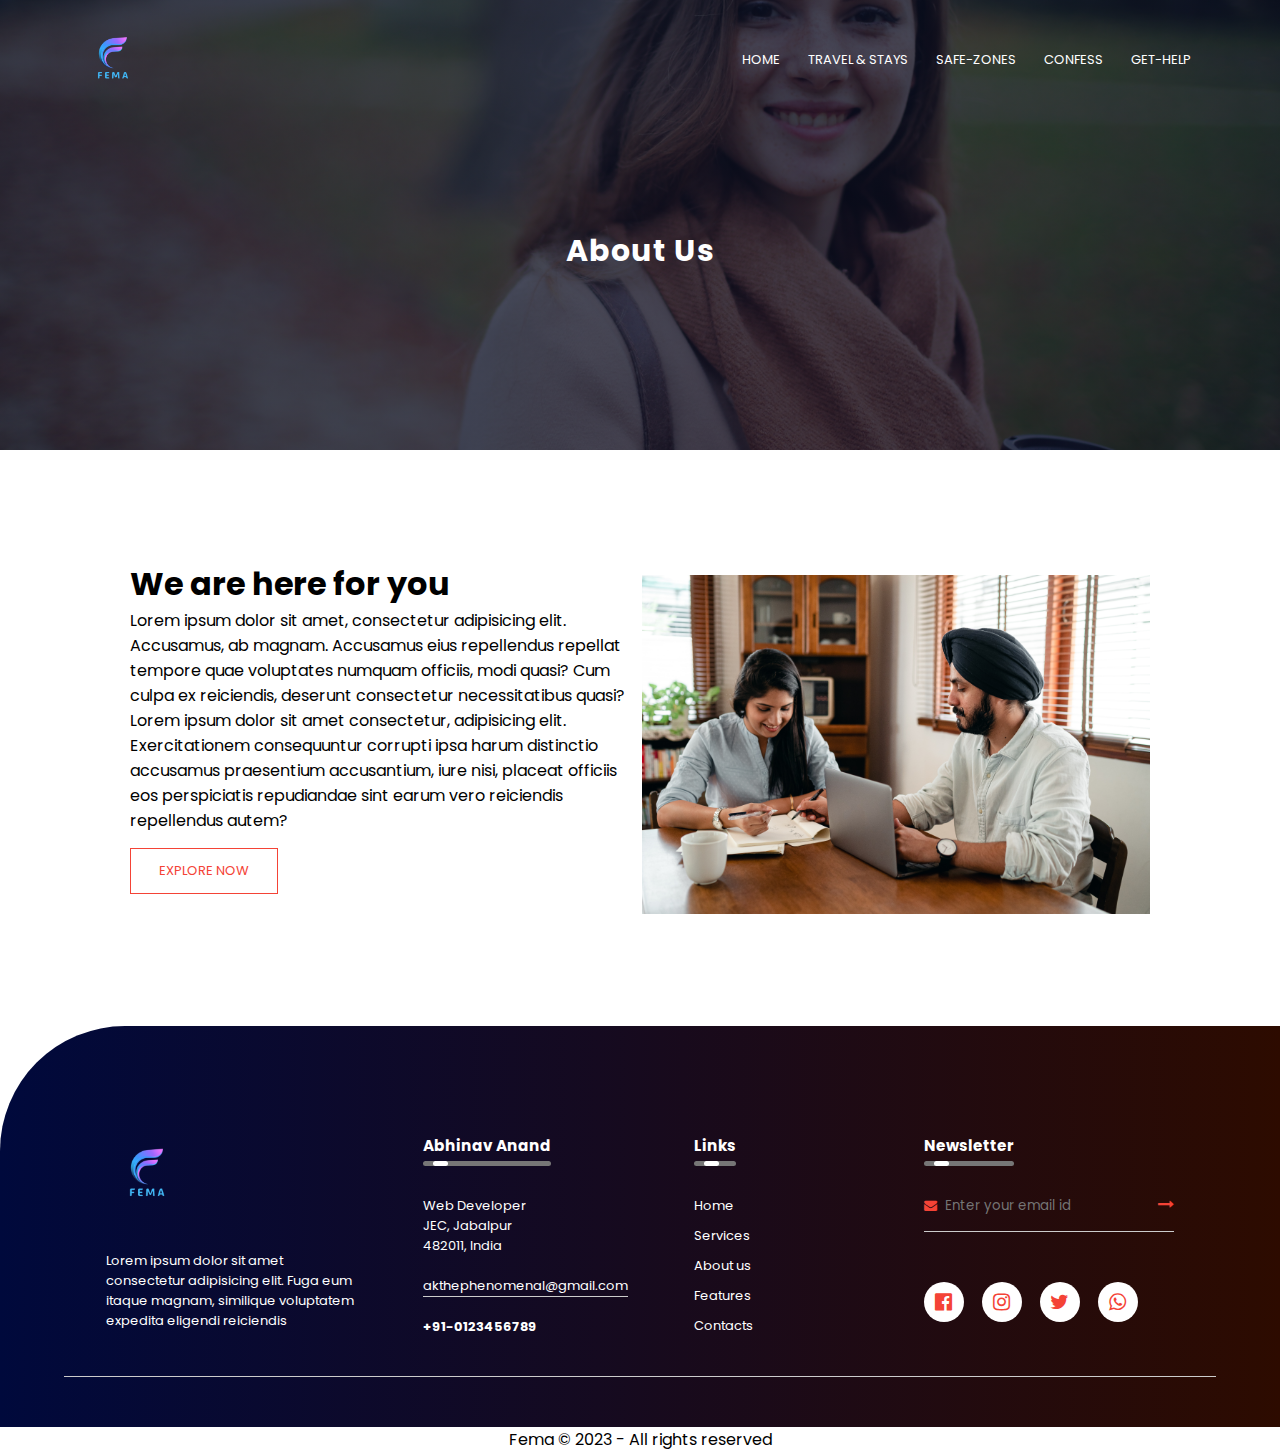
==== about.html @ bfee08e9 "Add files via upload" ====
<!DOCTYPE html>
<html lang="en">
  <head>
    <meta charset="UTF-8" />
    <meta http-equiv="X-UA-Compatible" content="IE=edge" />
    <meta name="viewport" content="width=device-width, initial-scale=1.0" />
    <title>FEMA</title>
    <link rel="stylesheet" href="style.css" />
    <link rel="preconnect" href="https://fonts.googleapis.com" />
    <link rel="preconnect" href="https://fonts.gstatic.com" crossorigin />
    <link
      href="https://fonts.googleapis.com/css2?family=Poppins:ital,wght@0,200;0,300;0,400;0,500;1,500&display=swap"
      rel="stylesheet"
    />
    <link
      rel="stylesheet"
      href="https://cdnjs.cloudflare.com/ajax/libs/font-awesome/4.7.0/css/font-awesome.min.css"
    />
  </head>
  <body>
    <!-- navsection -->
    <section class="sub-header">
      <nav>
        <a href="index.html"><img src="img/logofinal.png" /> </a>
        <div class="navlinks" id="navLinks">
          <i class="fa fa-times" onclick="hideMenu()"></i>
          <ul>
            <li><a href="/index.html">HOME</a></li>
            <li><a href="https://www.corporatetravelsafety.com/safety-tips/">TRAVEL & STAYS</a></li>
            <li><a href="/safeZone.html">SAFE-ZONES</a></li>
            <li><a href="https://righttobe.org/feel-support/">CONFESS</a></li>
            <li><a href="/Gethelp.html">GET-HELP</a></li>
            <!-- <li><a href="">OTHERS</a></li> -->
          </ul>
        </div>
        <i class="fa fa-bars" onclick="showMenu()"></i>
      </nav>

      <h1>About Us</h1>
    </section>

    <!-- ------ about us content ------- -->
    <section class="about-us">
      <div class="about-col">
        <h1>We are here for you</h1>
        <p>
          Lorem ipsum dolor sit amet, consectetur adipisicing elit. Accusamus,
          ab magnam. Accusamus eius repellendus repellat tempore quae voluptates
          numquam officiis, modi quasi? Cum culpa ex reiciendis, deserunt
          consectetur necessitatibus quasi? Lorem ipsum dolor sit amet
          consectetur, adipisicing elit. Exercitationem consequuntur corrupti
          ipsa harum distinctio accusamus praesentium accusantium, iure nisi,
          placeat officiis eos perspiciatis repudiandae sint earum vero
          reiciendis repellendus autem?
        </p>
        <a href="" class="home-link red-btn">EXPLORE NOW</a>
      </div>
      <div class="about-col">
        <img src="img/abo-us.jpg" alt="" />
      </div>
    </section>

    <!-- -------javascript for toggle menu in phones----->
    <script>
      var navlinks = document.getElementById("navLinks");
      function showMenu() {
        navlinks.style.right = "0";
      }
      function hideMenu() {
        navlinks.style.right = "-200px";
      }
    </script>

    <!-- --------- footer ---------  -->
    <footer>
      <div class="foot">
        <div class="col">
          <img src="img/logofinal.png" class="logo" />
          <p>
            Lorem ipsum dolor sit amet consectetur adipisicing elit. Fuga eum
            itaque magnam, similique voluptatem expedita eligendi reiciendis
          </p>
        </div>

        <div class="col">
          <h3>
            Abhinav Anand
            <div class="underline"><span></span></div>
          </h3>
          <p>Web Developer</p>
          <p>JEC, Jabalpur</p>
          <p>482011, India</p>
          <p class="email-ID">akthephenomenal@gmail.com</p>
          <h4>+91-0123456789</h4>
        </div>
        <div class="col">
          <h3>
            Links
            <div class="underline"><span></span></div>
          </h3>
          <ul>
            <li><a href="">Home</a></li>
            <li><a href="/Gethelp.html">Services</a></li>
            <li><a href="/about.html">About us</a></li>
            <li><a href="">Features</a></li>
            <li><a href="/Contact.html">Contacts</a></li>
          </ul>
        </div>
        <div class="col">
          <h3>
            Newsletter
            <div class="underline"><span></span></div>
          </h3>
          <form action="">
            <i class="fa fa-envelope"></i>
            <input type="email" placeholder="Enter your email id" required />
            <button class="submit">
              <i class="fa fa-long-arrow-right"></i>
            </button>
          </form>
          <div class="icons">
            <i class="fa fa-facebook-official"></i>
            <i class="fa fa-instagram"></i>
            <i class="fa fa-twitter"></i>
            <i class="fa fa-whatsapp"></i>
          </div>
        </div>
      </div>
      <hr />
    </footer>
    <p class="copyright">Fema © 2023 - All rights reserved</p>
  </body>
</html>
---- style.css ----
* {
    margin: 0;
    padding: 0;
    font-family: 'Poppins', sans-serif;
}

/* background image of home page */
.header{
    min-height: 100vh;
    width: 100%;
    background-image: linear-gradient(rgb(4,9,30,0.7),rgb(4,9,30,0.7)),url("img/justcheck.jpg");
    background-position: center;
    background-size: cover;
    position: relative;
}

/* navigation */
nav{
    display: flex;
    justify-content: space-between;
    padding: 2% 6%;
    align-items: center;
}

nav img{
    width: 70px;
}

.navlinks{
    flex:1;
    text-align: right;
}

.navlinks ul li{
    list-style: none;
    position: relative;
    display: inline-block;
    padding: 8px 12px;
}

.navlinks ul li a{
    text-decoration: none;
    color: #fff;
    font-size: 13px;
}

/* navbar hover effect */
.navlinks ul li a::after{
    content: '';
    width:0%;
    height: 2px;
    display: block;
    margin: auto;
    transition: 0.5s;
    background:#f44336;
}

.navlinks ul li a:hover::after{
    width:100%;
}

/* home page section */
.home{
    width: 90%;
    position: absolute;
    top: 50%;
    left: 50%;
    text-align: center;
    color: #fff;
    transform: translate(-50%,-50%);
}

.home h1{
    font-size: 100px;
    cursor: pointer;
    transition: 0.5s;
}

.home h1:hover{
    -webkit-text-stroke: 0.01px #f44336;
    color: transparent;
}

.home p{
    padding:4px 0px 35px;

}

.home-link{
    border: 1px solid #fff;
    padding: 12px 28px;
    text-decoration: none;
    color: #fff;
    background: transparent;
    font-size: 13px;
    position: relative;
    cursor: pointer;
    transition: 0.2s;
    border-radius: px;
    display: inline-block;
}

.home-link:hover{
    color: #fff;
    background:  #f44336;
    box-shadow: 0 0 8px #f44336,  0 0 2px #f44336, 0 0 2px #f44336;
    /* transition-delay: 0.2s; */
    /* border: 1px solid #f44336; */
}

.home-link span{
    position: absolute;
    display: block;
}


/* .home-link:hover{
    border: 1px solid #f44336;
    background-color:#f44336;
} */

nav .fa{
    display: none;
}

@media(max-width: 700px){
    .home h1{
        font-size: 27px;
    }

    .home p{
        font-size: 10px;
    }

    .navlinks ul li{
        display: block;
    }
    .navlinks{
        position: fixed;
        text-align: left;       /*block ka left*/
        top:0;
        right:-200px;
        height:100vh;
        width:200px;
        background-color: #f44336;
        z-index: 2;         /*otherwise header section will not be hidden while opening*/
        transition: 1s;
    }

    nav .fa{
        display: block;
        color:#fff;
        font-size:27px;
        margin:10px;
    }
    .navlinks ul{
        padding: 30px;
    }
}


/* ------ Combating abuse ------- */
.combat{
    margin: auto;
    text-align: center;
    padding-top: 67px;
    width: 80%;
}

.combat h1{
    font-size: 35px;
    font-weight: 600;
}

.combat p{
    color: #777;
    line-height: 22px;
    padding: 10px;
    font-size: 14px;
    font-weight: 400px;
    margin-bottom: 35px;
}

.combrow{
    margin-top:5px;
    display: flex;
    justify-content: space-between;
}

.combat-col{
    flex-basis: 31%;
    background: #fff3f3;
    border-radius: 10px;
    margin-bottom: 5%;
    padding: 20px 12px;
    box-sizing: border-box;
    transition: 0.7s;
    box-shadow: 8px 6px 20px rgba(6, 6, 6, 0.4);
    position: relative;
    overflow: hidden;
}   



.combat h3{
   text-align: center;
   font-weight: 600;
   margin: 10px 0;
}

.combat-col:hover{
    box-shadow: 0 0 6px 0px rgba(0, 0, 0, 0.4);
}

.combat-col a{
    text-decoration: none;
    color: black;
    font-weight: 400;

}

.combat-col a::after{
    content: '';
    width:0%;
    height: 2px;
    display: block;
    margin: auto;
    transition: 0.5s;
    background:#A28089;
}

.combat-col a:hover::after{
    width:15%;
}


@media(max-width: 700px){
    .combrow{
        flex-direction: column;
    }
}

/* -------support services--------  */

.support{
    margin: auto;
    text-align: center;
    padding-top: 40px;
    width: 80%;
    height: 100%;
}

.support h1{
    font-size: 35px;
    font-weight: 600;
}

.support p{
    color: #777;
    line-height: 22px;
    padding: 10px;
    font-size: 14px;
    font-weight: 400px;
    margin-bottom: 35px;
}

.supp-row{
    border: none;
    display: flex;
    justify-content: space-between;
}

.gethelp{
    flex-basis: 32%;
    /* border: none; */
    margin-bottom: 20px;
    border-radius: 20px;
    position: relative;
    overflow: hidden;
}

.gethelp img{
    width:100%;
    /* display: block; */
}

.layer{
    background: transparent;
    top: 0;
    left: 0;
    position: absolute;
    height: 98.6%;
    width:100%;
    transition: 0.5s;
    cursor: pointer;
}

.layer:hover{
    background: #ff060282;
}

.layer h3{
    color: #fff;
    width:100%;
    font-weight: 500;
    font-size: 26px;
    bottom:0;
    left: 50%;
    transform: translateX(-50%);
    position: absolute;
    opacity: 0;
    transition: 0.5s;
}

.layer:hover h3{
    opacity: 2;
    bottom: 49%;
}

@media(max-width: 700px){
    .supp-row{
        flex-direction: column;
    }
}

/* --------- safe zones ----------  */
.sfzones{
    text-align: center;
    margin: auto;
    padding-top: 100px;
    width: 80%;
    height: 100%;
}

.sfzones h1{
    font-size: 35px;
    font-weight: 600;
}

.sfzones p{
    color: #777;
    line-height: 22px;
    padding: 10px;
    font-size: 14px;
    font-weight: 400px;
    margin-bottom: 20px;
}

.zonerow{
    display: flex;
    justify-content: space-between;
}

.zonerow img{
    width: 100%;
    border-radius: 20px;
    /* display: block; */
}

.zones{
    flex-basis: 32%;
    margin-bottom: 20px;
    border-radius: 20px;
    position: relative;
    overflow: hidden;
}

.zones p{
    padding: 0;
}

.zones h3{
    margin-top: 10px;
    margin-bottom: 15px;
}

.zones a{
    text-decoration: none;
    color: black;
    font-weight: 500;

}

.zones a::after{
    content: '';
    width:0%;
    height: 2px;
    display: block;
    margin: auto;
    transition: 0.5s;
    background:#f44336;
}

.zones a:hover::after{
    width:10%;
}

@media(max-width: 700px){
    .zonerow{
        flex-direction: column;
    }
}

/* ----------- tesstimonials -----------  */
.users{
    width: 80%;
    margin: auto;
    padding-top: 100px;
    text-align: center;
}

.users h1{
    font-size: 35px;
    font-weight: 600;
}

.users p{
    color: #777;
    line-height: 22px;
    padding: 10px;
    font-size: 14px;
    font-weight: 400px;
    margin-bottom: 20px;
}

.row{
    border-radius: 20px;
    margin-bottom: 5%;
    text-align: left;
    padding: 15px;
    cursor: pointer;
    background: #fff3f3;
}

.testim img{
    height: 50px;
    margin-left: 5px;
    margin-right: 30px;
    border-radius: 50px;
}

.row .fa{
    color: #f44336;
}

.cta{
    margin: auto;
    width: 80%;
    height: 276px;
    background-image: linear-gradient(rgba(0,0,0,0.7),rgba(0,0,0,0.7)),url("img/cta.jpg");
    background-position: center;
    background-size:cover;
    text-align: center;
    border-radius: 10px;
    margin-bottom: 20px;
}

.cta h1{
    color:#fff;
    margin-bottom: 10px;
    padding: 62px 0px;
}

/* ------footer-----  */
footer{
    width: 100%;
    bottom: 0;
    background: linear-gradient(to right, #00093c, #2d0b00);
    color:#fff;
    padding: 100px 0 30px;
    border-top-left-radius: 125px;
    font-size: 13px;
    line-height: 20px;
}

footer img{
    width: 80px;
    margin-bottom: 30px;
}

.foot{
      width:85%;
      margin: auto;
      display:flex;
      flex-wrap:wrap;
      align-items:flex-start;
      justify-content: space-between;
}

.col{
    flex-basis: 23%;
    padding: 10px;
}

.col:nth-child(2){
    flex-basis: 15%;
}

.col:nth-child(3){
    flex-basis: 15%;
}

.col h3{
    width: fit-content;
    margin-bottom: 40px;
    position: relative;
}

.email-ID{
    width:fit-content;
    border-bottom: 1px solid #ccc;
    margin: 20px 0;
}

ul li{
    list-style: none;
     margin-bottom: 10px;
}

ul li a{
    text-decoration: none;
    color: white;
}

.col .fa{
    color:#f44336
}

.col form{
    padding-bottom: 15px;
    display: flex;
    align-items:center;
    justify-content: space-between;
    border-bottom: 1px solid #ccc;
    margin-bottom: 50px;
}

form .far{
    font-size: 18px;
    margin-right: 10px;
}

form input{
    width: 82%;
    background: transparent;
    color: #ccc;
    border: 0;
    outline: none;
}

form button{
    background: transparent;
    border: 0;
    outline: none;
    cursor: pointer;
}

form button .fa{
    font-size: 16px;
}

.icons .fa{
    width: 40px;
    height: 40px;
    border-radius: 50%;
    text-align: center;
    line-height: 40px;
    font-size: 20px;
    color:#f44336;
    background: #fff;
    margin-right: 15px;
    cursor: pointer;
}

hr{
    width: 90%;
    border: 0;
    border-bottom: 1px solid #ccc;
    margin: 20px auto;
}

.copyright{
    text-align: center;
}

.underline{
    width: 100%;
    height: 5px;
    background: #767676;
    border-radius: 3px;
    position: absolute;
    top: 25px;
    left: 0;
    overflow: hidden;
}

.underline span{
     width: 15px;
     height: 100%;
     background: #fff;
     border-radius: 3px;
     position: absolute;
     top: 0;
     left: 10px;
     animation: moving 2s linear infinite;
}

@keyframes moving{
    0%{
        left: -20px;
    }
    100%{
        left:100%
    }
}

@media(max-width: 700px){
    footer{
        bottom: unset;
    }
    .col{
        flex-basis: 100%;
    }
    
    .col:nth-child(2){
        flex-basis: 100%;
    }
    
    .col:nth-child(3){
        flex-basis: 100%;
    }
}


/* --------- About us page --------  */
.sub-header{
    height: 50vh;
    width: 100%;
    background-image: linear-gradient(rgba(4,9,30,0.7),rgba(4,9,30,0.7)),url("img/about.jpg");
    background-position: center;
    background-size: cover;
    text-align: center;
    color: #fff;
}

.sub-header h1{
    margin-top: 100px;
    font-size: 30px;
    letter-spacing: 1px;
}

.about-us{
    width: 80%;
    margin: auto;
    padding-top:80px;
    padding-bottom: 50px;
    display: flex;
}

.about-col{
    flex-basis: 50%;
    padding: 30px 2px;
}

.about-col img{
    width: 100%;
}

.about-col h1{
    padding-top: 0;
}

.about-col img{
    padding: 15px 0 25px;
}

.red-btn{
    border: 1px solid #f44336;
    background: transparent;
    color:#f44336 ;
    /* transition: 0.1s; */
}

.red-btn:hover{
    color: #fff;
    border: 1px solid #fff;
}

.about-col p{
    margin-bottom: 15px;
}

@media (max-width: 700px){
    .about-us{
        flex-direction: column;
    }
}


/* ------- zone page -----   */

.zoneImg{
    width: 100px;
}

/* .zone-col p{
    letter-spacing: 1px;
    padding: 5px 7px;
} */

.zone-header{
    height: 50vh;
    width: 100%;
    background-image: linear-gradient(rgba(4,9,30,0.7),rgba(4,9,30,0.7)),url("img/zoneBG.jpg");
    background-position: center;
    background-size: cover;
    text-align: center;
    color: #fff;
}

/* -------- get help page ------- */

.get-Hlp{
    height: 50vh;
    width: 100%;
    background-image: linear-gradient(rgba(4,9,30,0.7),rgba(4,9,30,0.7)),url("img/gethelpBG.jpg");
    background-position: center;
    background-size: cover;
    text-align: center;
    color: #fff;
}


/* ------ travel page ------  */

.travel-header{
    height: 50vh;
    width: 100%;
    background-image: linear-gradient(rgba(4,9,30,0.7),rgba(4,9,30,0.7)),url("img/travelBG.jpg");
    background-position: center;
    background-size: cover;
    text-align: center;
    color: #fff;
}


/* --------- confess page --------  */

.confess-header{
    height: 50vh;
    width: 100%;
    background-image: linear-gradient(rgba(4,9,30,0.7),rgba(4,9,30,0.7)),url("img/confessBG2.jpg");
    background-position: center;
    background-size: cover;
    text-align: center;
    color: #fff;
}


/* ------ location ------  */

.location{
    width: 80%;
    margin: auto;
    padding: 80px 0;
}


.location iframe{
    width: 100%;
}


.contactUS{
    width: 80%;
    margin: auto;
}

.rowss{
    display: flex;
}

.contact-coll{
    flex-basis: 48%;
    margin-bottom: 30px;
}

.contact-coll div{
    display: flex;
    align-items:center;
    margin-bottom: 40px;

}

.contact-coll div .fa{
    font-size: 28px;
    color: #f44336;
    margin: 10px;
    margin-right: 30px;
}


.contact-coll div p{
    padding: 0;
}

.contact-coll div h5{
    font-size: 20px;
    margin-bottom: 5px;
    color: #555;
    font-weight: 400;
}

.contact-coll input, .contact-coll textarea{
    width: 100%;
    padding: 15px;
    margin-bottom: 17px;
    outline: none;
    border: 1px solid #ccc;
    box-sizing: border-box;
}


.Cont{
    height: 50vh;
    width: 100%;
    background-image: linear-gradient(rgba(4,9,30,0.7),rgba(4,9,30,0.7)),url("img/contact-us.jpg");
    background-position: center;
    background-size: cover;
    text-align: center;
    color: #fff;
}


@media(max-width: 700px){
    .rowss{
        flex-direction: column;
    }
}
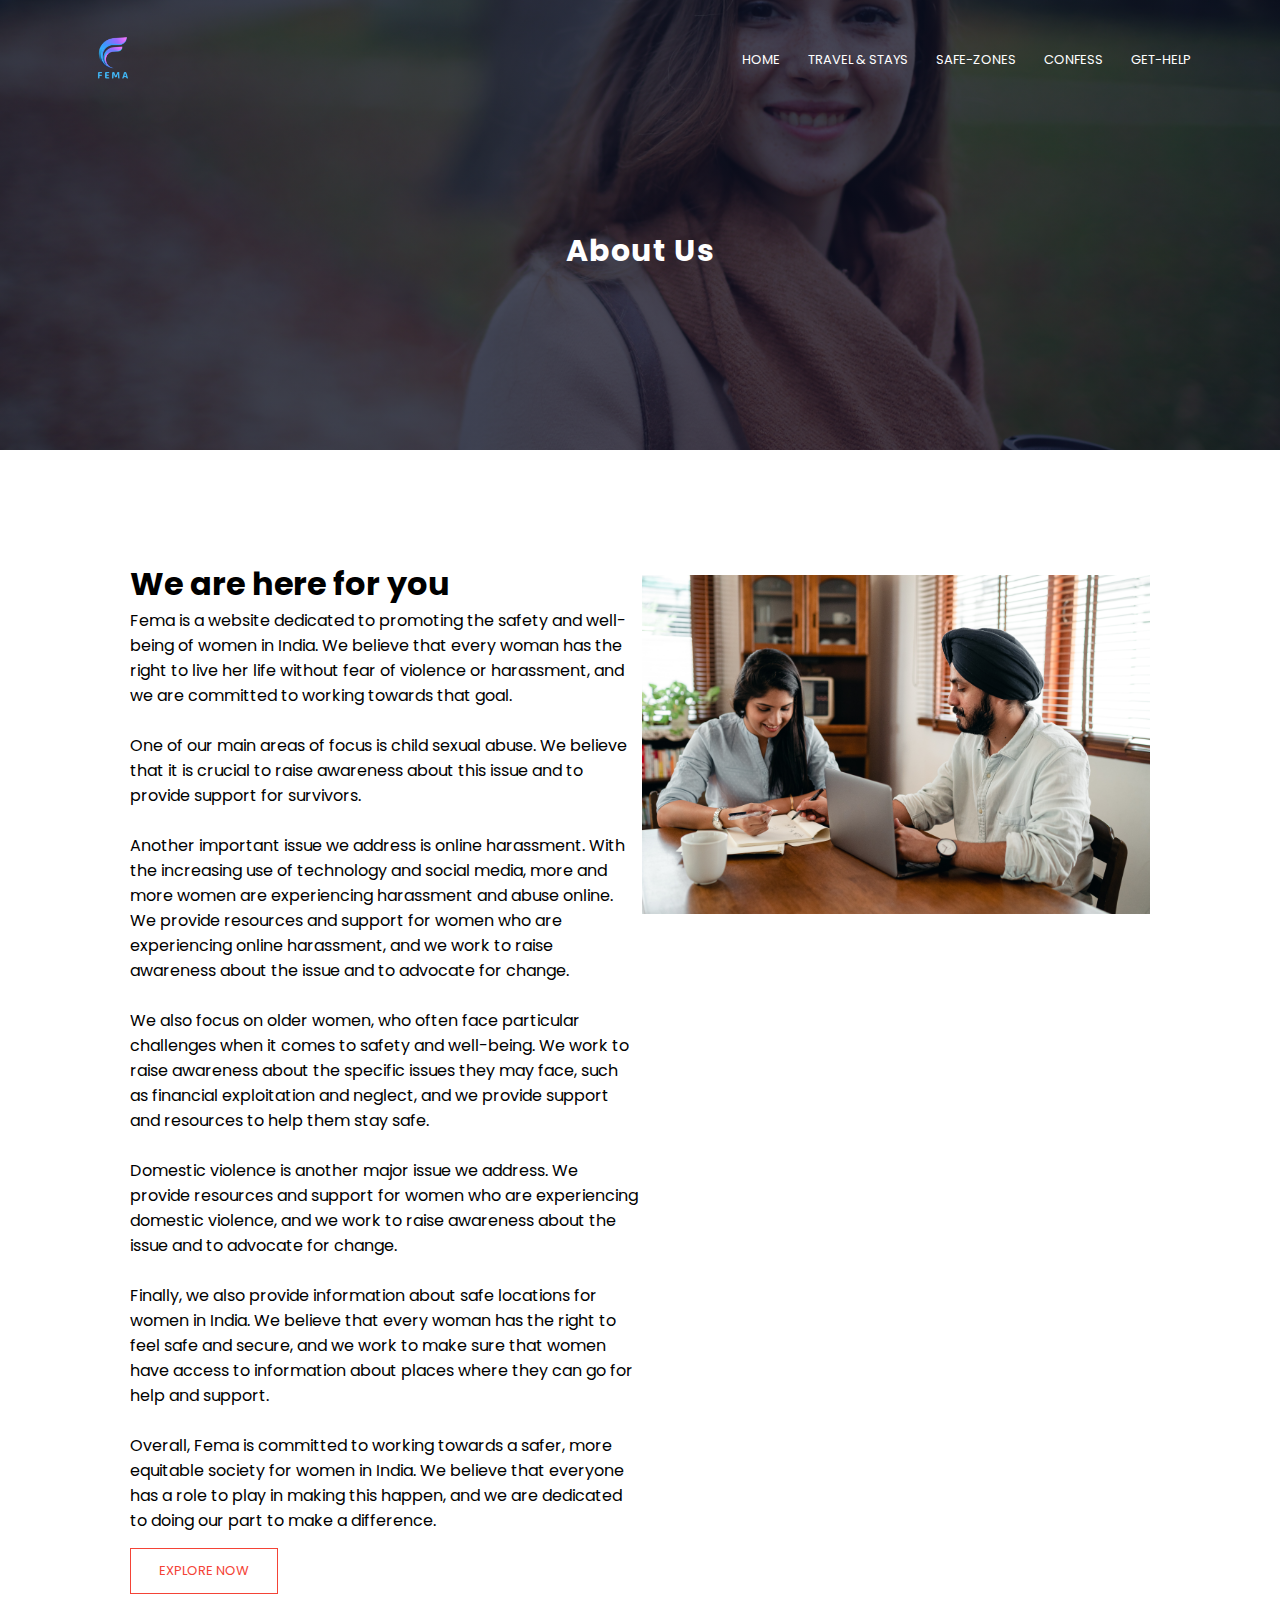
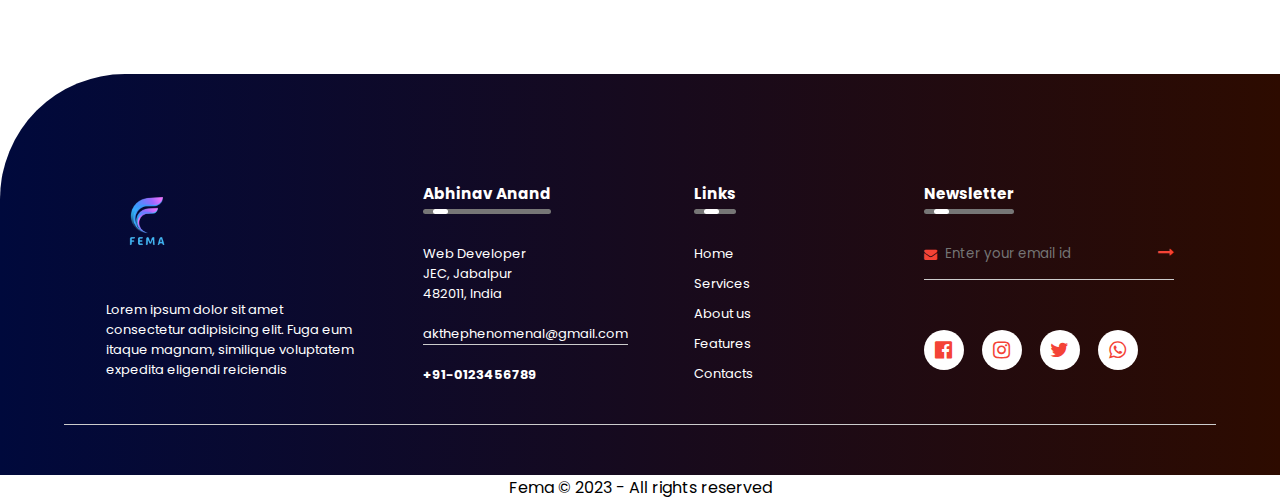
==== commit 9f48834a: "Update about.html" ====
--- a/about.html
+++ b/about.html
@@ -25,11 +25,11 @@
         <div class="navlinks" id="navLinks">
           <i class="fa fa-times" onclick="hideMenu()"></i>
           <ul>
-            <li><a href="/index.html">HOME</a></li>
-            <li><a href="https://www.corporatetravelsafety.com/safety-tips/">TRAVEL & STAYS</a></li>
-            <li><a href="/safeZone.html">SAFE-ZONES</a></li>
-            <li><a href="https://righttobe.org/feel-support/">CONFESS</a></li>
-            <li><a href="/Gethelp.html">GET-HELP</a></li>
+            <li><a href="index.html">HOME</a></li>
+            <li><a href="travel.html">TRAVEL & STAYS</a></li>
+            <li><a href="safeZone.html">SAFE-ZONES</a></li>
+            <li><a href="confess.html">CONFESS</a></li>
+            <li><a href="Gethelp.html">GET-HELP</a></li>
             <!-- <li><a href="">OTHERS</a></li> -->
           </ul>
         </div>
@@ -44,14 +44,31 @@
       <div class="about-col">
         <h1>We are here for you</h1>
         <p>
-          Lorem ipsum dolor sit amet, consectetur adipisicing elit. Accusamus,
-          ab magnam. Accusamus eius repellendus repellat tempore quae voluptates
-          numquam officiis, modi quasi? Cum culpa ex reiciendis, deserunt
-          consectetur necessitatibus quasi? Lorem ipsum dolor sit amet
-          consectetur, adipisicing elit. Exercitationem consequuntur corrupti
-          ipsa harum distinctio accusamus praesentium accusantium, iure nisi,
-          placeat officiis eos perspiciatis repudiandae sint earum vero
-          reiciendis repellendus autem?
+         Fema is a website dedicated to promoting the safety and well-being of
+          women in India. We believe that every woman has the right to live her
+          life without fear of violence or harassment, and we are committed to
+          working towards that goal. <br><br> One of our main areas of focus is child
+          sexual abuse. We believe that it is crucial to raise awareness about
+          this issue and to provide support for survivors. <br><br> Another important issue
+          we address is online harassment. With the increasing use of technology
+          and social media, more and more women are experiencing harassment and
+          abuse online. We provide resources and support for women who are
+          experiencing online harassment, and we work to raise awareness about
+          the issue and to advocate for change. <br><br> We also focus on older women,
+          who often face particular challenges when it comes to safety and
+          well-being. We work to raise awareness about the specific issues they
+          may face, such as financial exploitation and neglect, and we provide
+          support and resources to help them stay safe. <br><br> Domestic violence is
+          another major issue we address. We provide resources and support for
+          women who are experiencing domestic violence, and we work to raise
+          awareness about the issue and to advocate for change. <br><br> Finally, we also
+          provide information about safe locations for women in India. We
+          believe that every woman has the right to feel safe and secure, and we
+          work to make sure that women have access to information about places
+          where they can go for help and support. <br><br> Overall, Fema is committed to
+          working towards a safer, more equitable society for women in India. We
+          believe that everyone has a role to play in making this happen, and we
+          are dedicated to doing our part to make a difference.
         </p>
         <a href="" class="home-link red-btn">EXPLORE NOW</a>
       </div>
@@ -100,10 +117,10 @@
           </h3>
           <ul>
             <li><a href="">Home</a></li>
-            <li><a href="/Gethelp.html">Services</a></li>
-            <li><a href="/about.html">About us</a></li>
+            <li><a href="Gethelp.html">Services</a></li>
+            <li><a href="about.html">About us</a></li>
             <li><a href="">Features</a></li>
-            <li><a href="/Contact.html">Contacts</a></li>
+            <li><a href="Contact.html">Contacts</a></li>
           </ul>
         </div>
         <div class="col">
